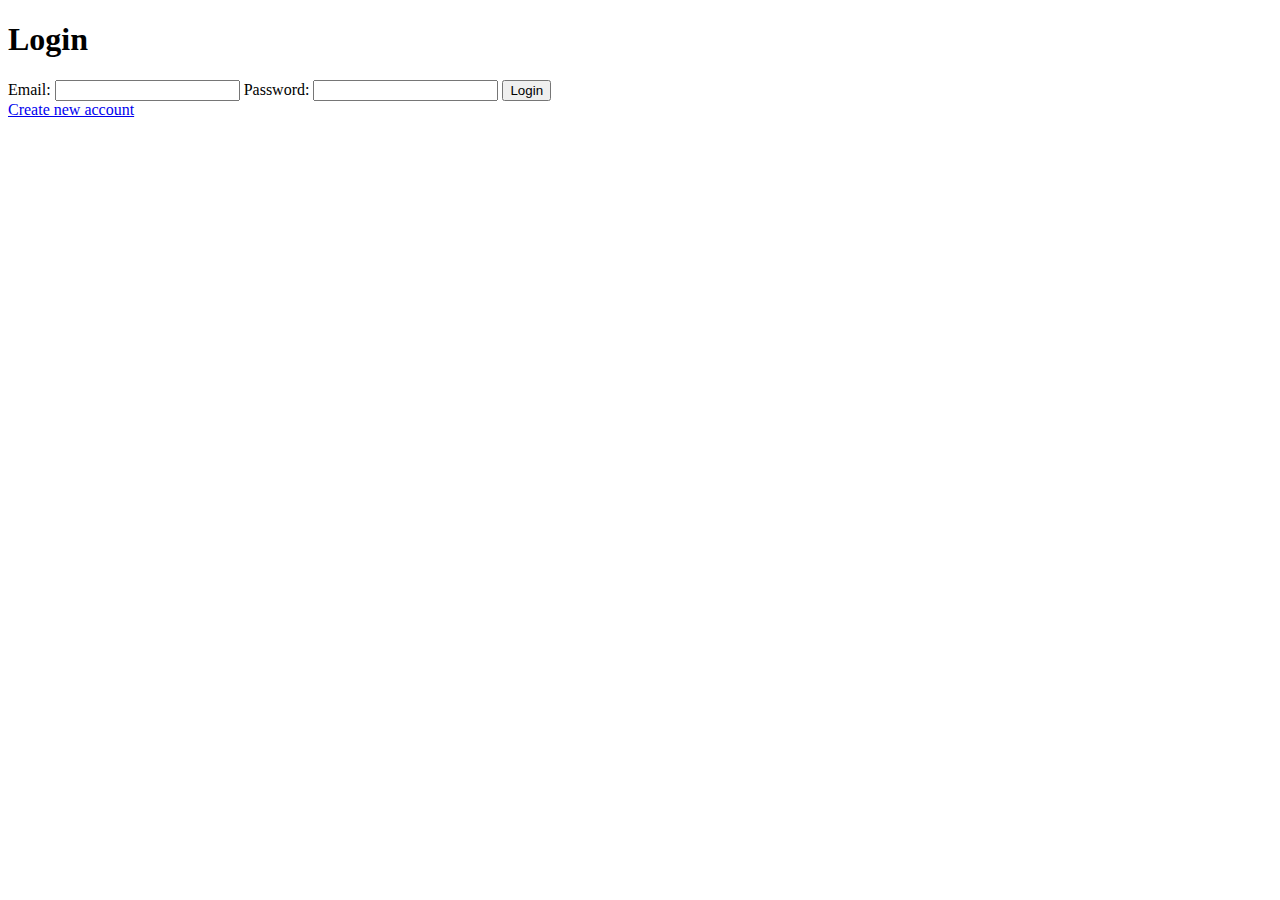
==== index.html @ 107abf25 "add log in and create account page" ====
<!DOCTYPE html>
<html lang="en">
<head>
  <meta charset="UTF-8">
  <meta name="viewport" content="width=device-width, initial-scale=1.0">
  <title>Login</title>
</head>
<body>
  <h1>Login</h1>
  <form action="index.php" method="POST">
    <label for="email">Email:</label>
    <input type="email" name="email" id="email" required>
    
    <label for="passwords">Password:</label>
    <input type="passwords" name="passwords" id="passwords" required>
    
    <button type="submit">Login</button>

  </form>
  <a href="oldindex.html">Create new account</a>
</body>
</html>
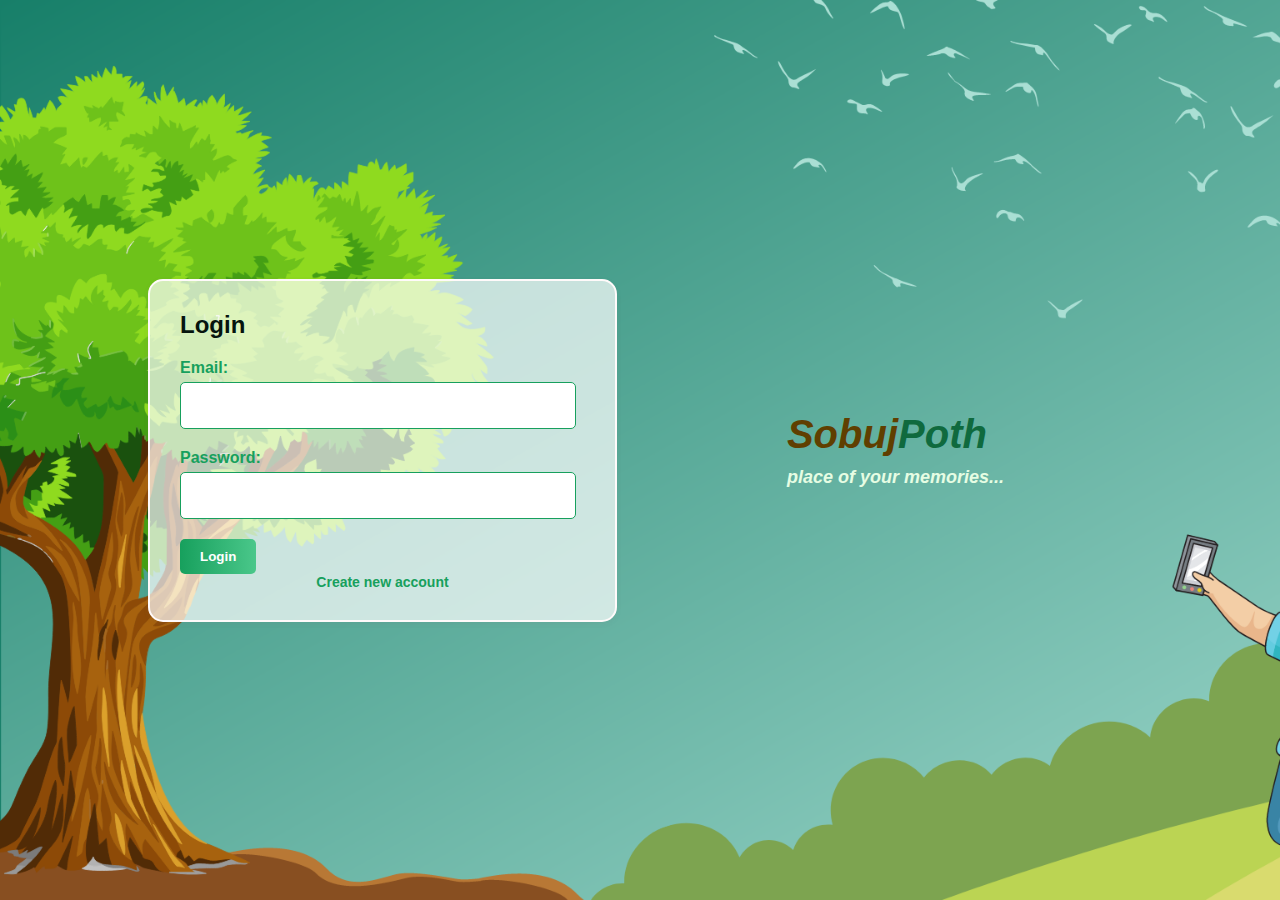
==== commit 9e138960: "add design to log in page" ====
--- a/index.html
+++ b/index.html
@@ -4,19 +4,34 @@
   <meta charset="UTF-8">
   <meta name="viewport" content="width=device-width, initial-scale=1.0">
   <title>Login</title>
+  <link rel="stylesheet" href="css/styles.css">
 </head>
-<body>
-  <h1>Login</h1>
-  <form action="index.php" method="POST">
-    <label for="email">Email:</label>
-    <input type="email" name="email" id="email" required>
+<body class="login-body">
+  <div class="login-page-container">
+
+    <div class="logo-container">
+      <h1>Sobuj<span>Poth</span></h1>
+      <p>place of your memories...</p>
+    </div>
+    <div class="login-container">
+      <h1>Login</h1>
+      <form action="index.php" method="POST">
+        <div class="form-group">
+          <label for="email">Email:</label>
+          <input type="email" name="email" id="email" required>
+        </div>
+        <div class="form-group">
+          <label for="passwords">Password:</label>
+          <input type="password" name="passwords" id="passwords" required>
+        </div>
+        <button type="submit">Login</button>
+      </form>
+      <a href="oldindex.html">Create new account</a>
+    </div>
+
     
-    <label for="passwords">Password:</label>
-    <input type="passwords" name="passwords" id="passwords" required>
-    
-    <button type="submit">Login</button>
+  </div>
 
-  </form>
-  <a href="oldindex.html">Create new account</a>
 </body>
+
 </html>
--- a/css/styles.css
+++ b/css/styles.css
@@ -0,0 +1,389 @@
+.login-body {
+  
+  background-image: url('../design-photo/login3.png');
+  background-repeat: no-repeat;
+  background-size: cover;
+  background-position: left;
+  font-family: Arial, sans-serif;
+  margin: 0;
+  padding: 0;
+  display: flex;
+  /* justify-content: center; */
+  align-items: center;
+  height: 100vh;
+  
+}
+
+.login-page-container {
+  display: flex;
+  justify-content: space-between;
+  align-items: center;
+  /* flex-direction: row; */
+  flex-direction: row-reverse;
+  gap: 150px;
+  width: 1100px;
+  padding: 20px;
+  margin-left: 10%;
+  margin-right: 20%;
+}
+
+.login-container {
+  background-color: rgb(255, 255, 255,70%);
+  padding: 30px;
+  border-radius: 15px;
+  border: 2px solid snow;
+  box-shadow: 0 2px 5px rgba(113, 112, 112, 0.1);
+  flex: 1;
+  margin-right: 20px;
+}
+
+.login-container h1 {
+  font-size: 24px;
+  font-weight: bold;
+  color: #06140e;
+  margin: 0 0 20px;
+}
+
+.form-group {
+  margin-bottom: 20px;
+}
+
+label {
+  display: block;
+  margin-bottom: 5px;
+  color: #17a05d;
+  font-weight: bold;
+}
+
+input[type="email"],
+input[type="password"] {
+  width: 90%;
+  padding: 15px;
+  border: 1px solid #17a05d;
+  border-radius: 5px;
+}
+
+button[type="submit"] {
+  background: linear-gradient(to right, #17a05d, #4ac78a);
+  color: #ffffff;
+  padding: 10px 20px;
+  border: none;
+  border-radius: 5px;
+  cursor: pointer;
+  font-weight: bold;
+  transition: background-color 0.3s ease;
+}
+
+button[type="submit"]:hover {
+  background: linear-gradient(to right, #4ac78a, #17a05d);
+}
+
+a {
+  display: block;
+  text-align: center;
+  color: #17a05d;
+  text-decoration: none;
+  font-weight: bold;
+  font-size: 14px;
+}
+
+a:hover {
+  text-decoration: underline;
+}
+
+.logo-container {
+  text-align: left;
+}
+
+.logo-container h1 {
+  color: #603f00;
+  /* color: #0f6a3e; */
+  font-size: 40px;
+  font-weight: 700;
+  font-style: italic;
+  margin: 0;
+}
+.logo-container span {
+  color: #603f00;
+  color: #0f6a3e;
+  font-size: 40px;
+  margin: 0;
+}
+
+.logo-container p {
+  color: #e6fde3;
+  font-size: 18px;
+  font-weight: 700;
+  font-style: italic;
+  margin: 10px 0 0;
+}
+
+
+
+
+/* ********************************************************************************** */
+.homepage-body {
+  font-family: Arial, sans-serif;
+  margin: 0;
+  padding: 0;
+  background-color: #ebfcff;
+  color: #333333;
+}
+
+/* ................................................................
+..........................navbar start.............................
+................................................................... */
+
+.navbar {
+  background-color: #66989a;
+  box-shadow: 0 2px 5px rgba(0, 0, 0, 0.1);
+  overflow: hidden;
+  position: fixed;
+  top: 0;
+  width: 150px;
+  height: 100vh;
+  z-index: 100;
+  display: flex;
+  justify-content: center;
+}
+
+.navbar button {
+  background-color: transparent;
+  border: none;
+  cursor: pointer;
+}
+
+.navbar a {
+  display: inline-block;
+  background-color: #bec9bc;
+  border: none;
+  color: #ffffff;
+  padding: 10px 20px;
+  margin: 10px 0px;
+  font-size: 16px;
+  text-decoration: none;
+  cursor: pointer;
+  transition: background-color 0.3s ease;
+}
+
+.navbar a:hover {
+  background-color: #c0c4bf;
+}
+
+.button-group {
+  display: flex;
+  justify-content: center;
+  flex-direction: column;
+  gap: 10px;
+  margin-left: auto;
+  margin-right: auto;
+}
+
+.button-group button a {
+  background-color: #dee4ff;
+  width: 150px;
+  margin-left: -40px;
+  border: none;
+  color: #363636;
+  font-size: 20px;
+  font-weight: 700;
+  cursor: pointer;
+  transition: background-color 0.3s ease;
+}
+/*............................................................
+............................navbar end........................
+..............................................................*/
+/*............................................................
+............................profile start........................
+..............................................................*/
+.profile-picture {
+  width: 100px;
+  height: 100px;
+  border-radius: 50%;
+  object-fit: cover;
+}
+
+/*............................................................
+............................profile end........................
+..............................................................*/
+
+/*............................................................
+..................upload image and post start.................
+.............................................................. */
+.upload-container {
+  width: 450px;
+  background-color: #ffffff;
+  padding: 20px;
+  border-radius: 5px;
+  box-shadow: 0 2px 5px rgba(0, 0, 0, 0.1);
+  position: fixed;
+  top: 0;
+  left: 150px;
+  height: 100vh;
+  z-index: 2;
+}
+
+.upload-container label {
+  display: block;
+  margin-bottom: 10px;
+  font-weight: bold;
+}
+
+.upload-container input[type="file"],
+.upload-container textarea {
+  width: 95%;
+  padding: 10px;
+  margin-bottom: 10px;
+  border: 1px solid #dddddd;
+  border-radius: 5px;
+  resize: none;
+}
+
+.upload-container button[type="submit"] {
+  background-color: #3e62a4;
+  color: #ffffff;
+  padding: 10px 20px;
+  border: none;
+  border-radius: 5px;
+  cursor: pointer;
+  font-weight: bold;
+  transition: background-color 0.3s ease;
+}
+
+.upload-container button[type="submit"]:hover {
+  background-color: #195185;
+}
+
+.upload-container-container {
+  overflow: hidden;
+  display: flex;
+  justify-content: center;
+}
+
+/*............................................................
+..................upload image and post end...................
+.............................................................. */
+
+/* ...........................................................
+..................search and post start........................
+.............................................................. */
+
+/* ***************search and post container start************** */
+.fix-width-container {
+  margin-left: 650px;
+}
+
+.container {
+  max-width: 1000px;
+  margin: 0 auto;
+  padding: 20px;
+}
+/* ***************search and post container end************** */
+
+/* ***************search  container start************** */
+.style {
+  background-color: #3265a8;
+  /* background-image: url('/design-photo/blue-purple.png'); */
+  width: 100%;
+  height: 100px;
+}
+.button-container {
+  display: flex;
+  justify-content: flex-end;
+  margin: auto;
+  margin-bottom: 60px;
+  margin-top: -90px;
+  width: 780px;
+}
+
+.button-container button {
+  background-color: #def2ff;
+  border: 2px solid #115703;
+  color: #212121;
+  padding: 10px 20px;
+  font-size: 16px;
+  border-radius: 5px;
+  cursor: pointer;
+  transition: background-color 0.3s ease;
+  margin: 0 5px;
+  margin-top: 0px;
+}
+
+.button-container input {
+  background-color: #effdff;
+  border: 2px solid #2ab2b7;
+  color: #212121;
+  padding: 10px 20px;
+  font-size: 16px;
+  border-radius: 5px;
+  margin: 0 5px;
+  margin-top: 0px;
+}
+
+.button-container button:hover {
+  background-color: #b0f6ff;
+}
+/* ***************search  container end************** */
+
+/* ***************post  container start************** */
+.post-container {
+  background-color: rgb(255, 255, 255, 80%);
+  padding: 20px;
+  box-shadow: 0 2px 5px rgba(0, 0, 0, 0.1);
+  margin-bottom: 20px;
+  border-radius: 5px;
+}
+
+.profile-name-container {
+  display: flex;
+  align-items: center;
+  margin-bottom: 10px;
+}
+
+.profile-image {
+  width: 40px;
+  height: 40px;
+  border-radius: 50%;
+  object-fit: cover;
+  margin-right: 10px;
+}
+
+.post-name {
+  font-weight: bold;
+  margin: 0;
+}
+
+.post-date {
+  font-weight: bold;
+  margin: 0;
+  color: #777777;
+  text-align: right;
+}
+
+.post-message {
+  margin-bottom: 10px;
+}
+
+.post-image {
+  max-width: 100%;
+  max-height: 300px;
+  object-fit: cover;
+}
+
+/* ***************post  container end************** */
+
+
+/* ...........................................................
+......................search and post start...................
+.............................................................. */
+
+
+
+
+
+
+
+
+
+
+
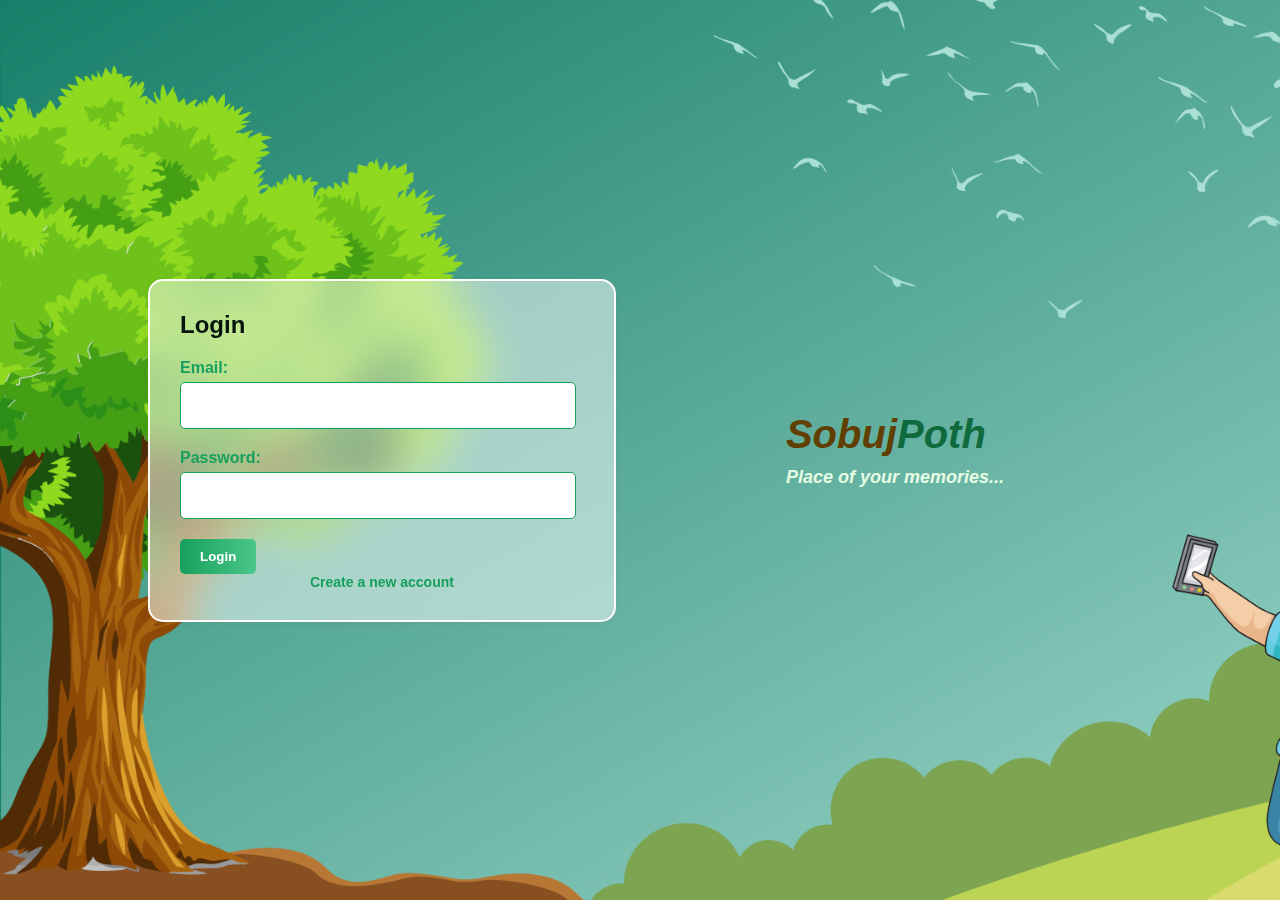
==== commit aea3ccb5: "complite project withour responsive" ====
--- a/index.html
+++ b/index.html
@@ -3,15 +3,14 @@
 <head>
   <meta charset="UTF-8">
   <meta name="viewport" content="width=device-width, initial-scale=1.0">
-  <title>Login</title>
+  <title>Login|SobujPoth</title>
   <link rel="stylesheet" href="css/styles.css">
 </head>
 <body class="login-body">
   <div class="login-page-container">
-
     <div class="logo-container">
       <h1>Sobuj<span>Poth</span></h1>
-      <p>place of your memories...</p>
+      <p>Place of your memories...</p>
     </div>
     <div class="login-container">
       <h1>Login</h1>
@@ -26,7 +25,7 @@
         </div>
         <button type="submit">Login</button>
       </form>
-      <a href="oldindex.html">Create new account</a>
+      <a href="oldindex.html">Create a new account</a>
     </div>
 
     
--- a/css/styles.css
+++ b/css/styles.css
@@ -1,5 +1,7 @@
+/* ................................................................
+.........................login account start.........................
+................................................................... */
 .login-body {
-  
   background-image: url('../design-photo/login3.png');
   background-repeat: no-repeat;
   background-size: cover;
@@ -8,17 +10,15 @@
   margin: 0;
   padding: 0;
   display: flex;
-  /* justify-content: center; */
   align-items: center;
   height: 100vh;
-  
+
 }
 
 .login-page-container {
   display: flex;
   justify-content: space-between;
   align-items: center;
-  /* flex-direction: row; */
   flex-direction: row-reverse;
   gap: 150px;
   width: 1100px;
@@ -28,7 +28,8 @@
 }
 
 .login-container {
-  background-color: rgb(255, 255, 255,70%);
+  background-color: rgb(255, 255, 255, 50%);
+  backdrop-filter: blur(20px);
   padding: 30px;
   border-radius: 15px;
   border: 2px solid snow;
@@ -97,12 +98,12 @@
 
 .logo-container h1 {
   color: #603f00;
-  /* color: #0f6a3e; */
   font-size: 40px;
   font-weight: 700;
   font-style: italic;
   margin: 0;
 }
+
 .logo-container span {
   color: #603f00;
   color: #0f6a3e;
@@ -118,8 +119,132 @@
   margin: 10px 0 0;
 }
 
-
-
+/* ................................................................
+.........................login account end.........................
+................................................................... */
+
+/* ................................................................
+......................create account start.........................
+................................................................... */
+.create-account-body {
+
+  background-image: url('../design-photo/login3.png');
+  background-repeat: no-repeat;
+  background-size: cover;
+  background-position: left;
+  font-family: Arial, sans-serif;
+  margin: 0;
+  padding: 0;
+  display: flex;
+  align-items: center;
+  height: 100vh;
+
+}
+
+.create-account-container {
+  display: flex;
+  justify-content: space-between;
+  align-items: center;
+  flex-direction: row-reverse;
+  gap: 150px;
+  width: 1100px;
+  padding: 20px;
+  margin-left: 10%;
+  margin-right: 20%;
+}
+
+.create-login-container {
+  background-color: rgb(255, 255, 255, 50%);
+  backdrop-filter: blur(20px);
+  padding: 30px;
+  border-radius: 15px;
+  border: 2px solid snow;
+  box-shadow: 0 2px 5px rgba(113, 112, 112, 0.1);
+  flex: 1;
+  margin-right: 20px;
+}
+
+.create-login-container h1 {
+  font-size: 24px;
+  font-weight: bold;
+  color: #353535;
+  margin: 0 0 20px;
+}
+
+.form-group {
+  margin-bottom: 20px;
+}
+
+.create-login-container label {
+  display: block;
+  margin-bottom: 5px;
+  color: #17a05d;
+  font-weight: bold;
+}
+
+input[type="text"],
+input[type="date"],
+input[type="tel"],
+input[type="email"],
+input[type="password"] {
+  width: 90%;
+  padding: 15px;
+  border: 1px solid #17a05d;
+  border-radius: 5px;
+}
+
+.create-login-container button[type="submit"] {
+  background: linear-gradient(to right, #17a05d, #4ac78a);
+  color: #ffffff;
+  padding: 10px 20px;
+  border: none;
+  border-radius: 5px;
+  cursor: pointer;
+  font-weight: bold;
+  transition: background-color 0.3s ease;
+}
+
+.create-login-container button[type="submit"]:hover {
+  background: linear-gradient(to right, #4ac78a, #17a05d);
+}
+
+
+.create-logo-container {
+  text-align: left;
+}
+
+.create-logo-container h1 {
+  color: #603f00;
+  font-size: 40px;
+  font-weight: 700;
+  font-style: italic;
+  margin: 0;
+}
+
+.create-logo-container span {
+  color: #603f00;
+  color: #0f6a3e;
+  font-size: 40px;
+  margin: 0;
+}
+
+.create-logo-container p {
+  color: #e6fde3;
+  font-size: 18px;
+  font-weight: 700;
+  font-style: italic;
+  margin: 10px 0 0;
+}
+
+
+/* ................................................................
+......................create account end...........................
+................................................................... */
+
+/* ********************************************************************************** */
+/* ................................................................
+.........................Homepage  start...........................
+................................................................... */
 
 /* ********************************************************************************** */
 .homepage-body {
@@ -127,6 +252,10 @@
   margin: 0;
   padding: 0;
   background-color: #ebfcff;
+  background-image: url('../design-photo/login0.png');
+  background-repeat: no-repeat;
+  background-size: cover;
+  background-position: right;
   color: #333333;
 }
 
@@ -135,8 +264,14 @@
 ................................................................... */
 
 .navbar {
-  background-color: #66989a;
+  background-color: #4af8b0f2;
+  background-image: url('../design-photo/bg11.png');
+
+  background-repeat: no-repeat;
+  background-size: cover;
+  background-position: right;
   box-shadow: 0 2px 5px rgba(0, 0, 0, 0.1);
+
   overflow: hidden;
   position: fixed;
   top: 0;
@@ -190,6 +325,7 @@
   cursor: pointer;
   transition: background-color 0.3s ease;
 }
+
 /*............................................................
 ............................navbar end........................
 ..............................................................*/
@@ -210,9 +346,10 @@
 /*............................................................
 ..................upload image and post start.................
 .............................................................. */
+
 .upload-container {
   width: 450px;
-  background-color: #ffffff;
+  background-color: #fffefe;
   padding: 20px;
   border-radius: 5px;
   box-shadow: 0 2px 5px rgba(0, 0, 0, 0.1);
@@ -260,6 +397,11 @@
   justify-content: center;
 }
 
+/* update width container for homepage */
+.update-width {
+  width: 430px;
+}
+
 /*............................................................
 ..................upload image and post end...................
 .............................................................. */
@@ -278,60 +420,90 @@
   margin: 0 auto;
   padding: 20px;
 }
+
 /* ***************search and post container end************** */
 
 /* ***************search  container start************** */
 .style {
-  background-color: #3265a8;
-  /* background-image: url('/design-photo/blue-purple.png'); */
+  background-color: #7bc3b9f2;
+  border-bottom: 2px solid #ffffff;
+  position: fixed;
+  z-index: 1;
+  top: 0px;
   width: 100%;
   height: 100px;
 }
+
+.post-background {
+  background-image: url('../design-photo/bg7.jpg');
+  background-repeat: no-repeat;
+  background-size: cover;
+  position: fixed;
+  z-index: 0;
+  top: 100px;
+  width: 100%;
+  height: 100vh;
+}
+
+.search-form {
+  display: flex;
+  position: fixed;
+  top: 30px;
+  z-index: 2;
+}
+
 .button-container {
   display: flex;
   justify-content: flex-end;
   margin: auto;
-  margin-bottom: 60px;
+  margin-bottom: 90px;
   margin-top: -90px;
   width: 780px;
 }
 
 .button-container button {
   background-color: #def2ff;
-  border: 2px solid #115703;
+  border: 2px solid #ffffff;
+  color: #ffffff;
+  padding: 10px 20px;
+  font-size: 16px;
+  border-radius: 5px;
+  cursor: pointer;
+  transition: background-color 0.3s ease;
+  margin: 0 5px;
+  margin-top: 0px;
+}
+
+.button-container input {
+  background-color: #effdff;
+  border: 2px solid #ffffff;
   color: #212121;
   padding: 10px 20px;
   font-size: 16px;
   border-radius: 5px;
-  cursor: pointer;
-  transition: background-color 0.3s ease;
   margin: 0 5px;
   margin-top: 0px;
 }
 
-.button-container input {
-  background-color: #effdff;
-  border: 2px solid #2ab2b7;
-  color: #212121;
-  padding: 10px 20px;
-  font-size: 16px;
-  border-radius: 5px;
-  margin: 0 5px;
-  margin-top: 0px;
-}
-
 .button-container button:hover {
   background-color: #b0f6ff;
 }
+
+.search-under-space {
+  height: 100px;
+}
+
 /* ***************search  container end************** */
 
 /* ***************post  container start************** */
 .post-container {
-  background-color: rgb(255, 255, 255, 80%);
+  background-color: rgb(255, 255, 255, 70%);
+  backdrop-filter: blur(20px);
   padding: 20px;
   box-shadow: 0 2px 5px rgba(0, 0, 0, 0.1);
-  margin-bottom: 20px;
-  border-radius: 5px;
+  margin-bottom: 10px;
+  border: 2px solid #ffffff;
+  border-radius: 15px;
 }
 
 .profile-name-container {
@@ -362,28 +534,20 @@
 
 .post-message {
   margin-bottom: 10px;
+  overflow-wrap: break-word !important;
+  word-wrap: break-word !important;
+  hyphens: auto !important;
 }
 
 .post-image {
   max-width: 100%;
   max-height: 300px;
   object-fit: cover;
+
 }
 
 /* ***************post  container end************** */
-
 
 /* ...........................................................
 ......................search and post start...................
-.............................................................. */
-
-
-
-
-
-
-
-
-
-
-
+.............................................................. */